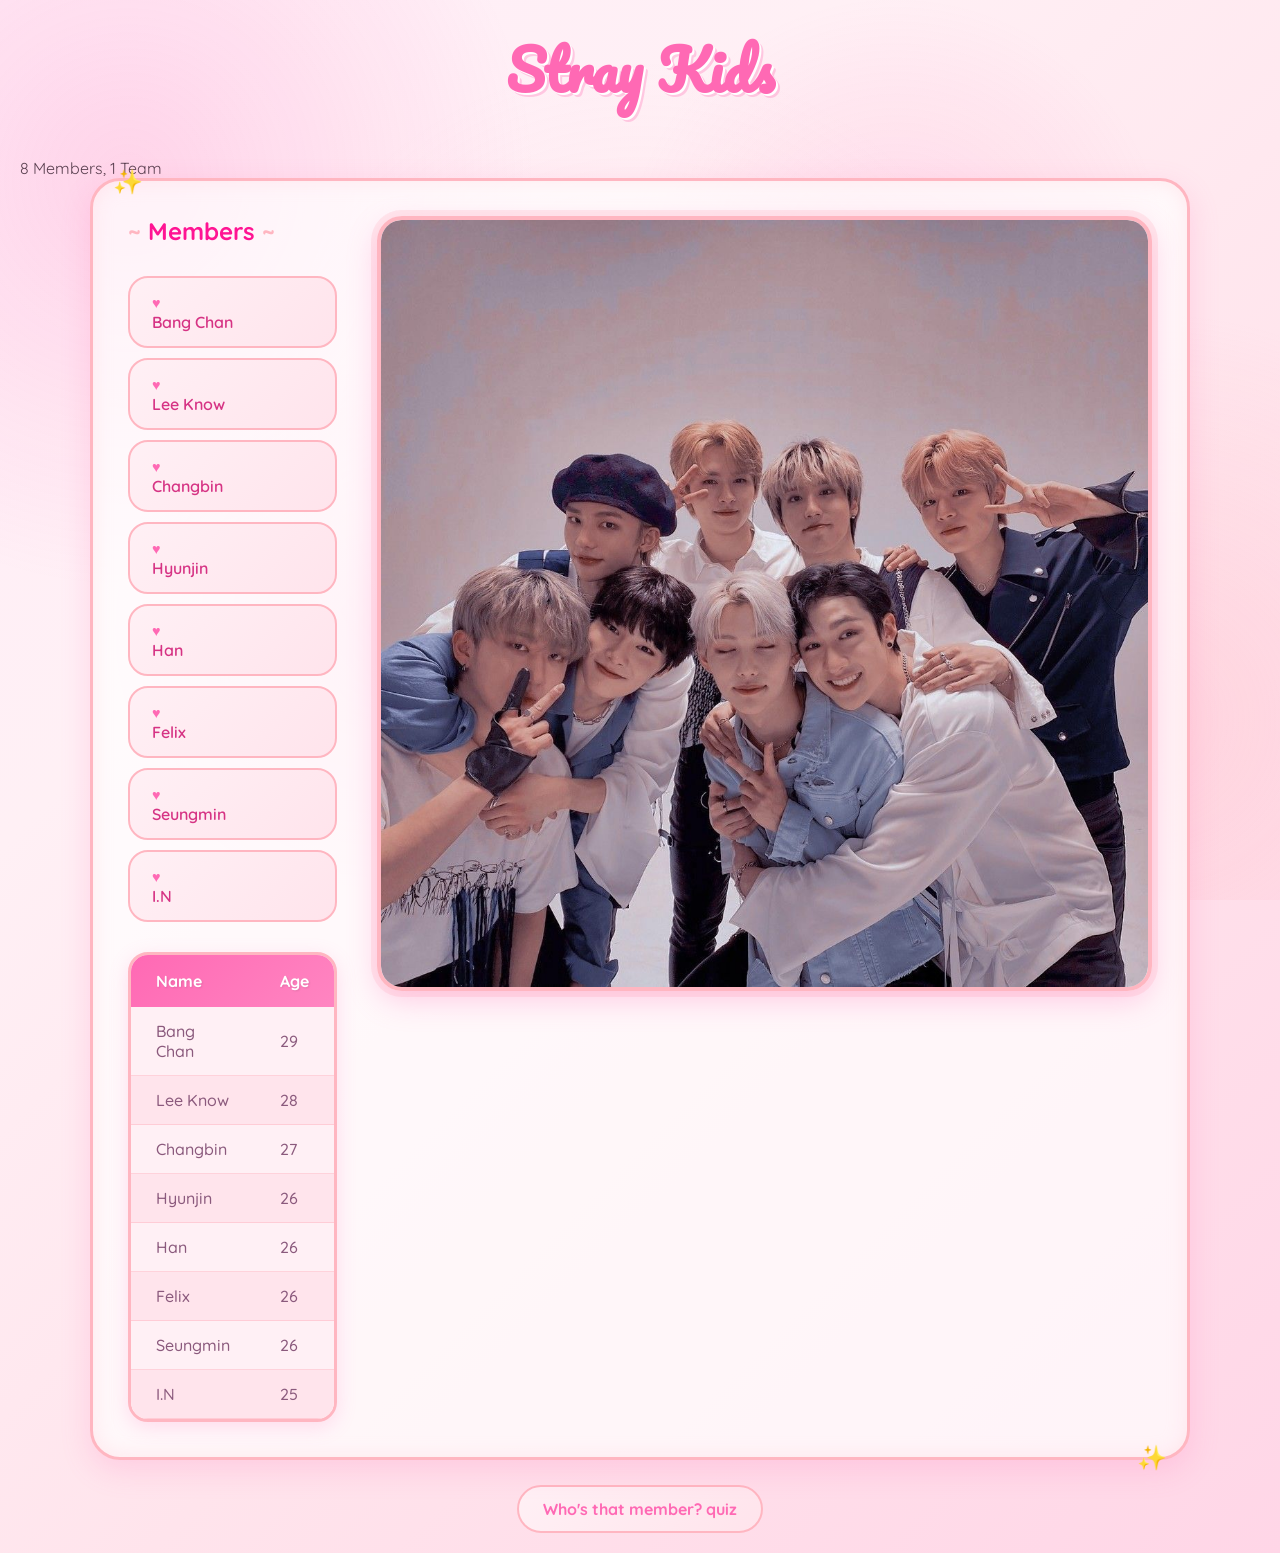
==== index.html @ e4477465 "wip quiz" ====
<!DOCTYPE html>
<html lang="en">

<head>
    <meta charset="UTF-8">
    <meta name="viewport" content="width=device-width, initial-scale=1.0">
    <link rel="stylesheet" href="site.css">
    <title>Stray Kids - Fan Page</title>
</head>

<body>
    <h1>Stray Kids</h1>
    <p class="subtitle">8 Members, 1 Team</p>
    <div class="outerdiv">
        <div>
            <h2>Members</h2>
            <ul class="member-grid">
                <li><a href="bangchan.html">Bang Chan</a></li>
                <li><a href="leeknow.html">Lee Know</a></li>
                <li><a href="Changbin.html">Changbin</a></li>
                <li><a href="hyunjin.html">Hyunjin</a></li>
                <li><a href="Han.html">Han</a></li>
                <li><a href="felix.html">Felix</a></li>
                <li><a href="seungmin.html">Seungmin</a></li>
                <li><a href="in.html">I.N</a></li>
            </ul>
            <table>
                <thead>
                    <tr>
                        <th>Name</th>
                        <th>Age</th>
                    </tr>
                </thead>
                <tbody>
                    <tr>
                        <td>Bang Chan</td>
                        <td>28</td>
                    </tr>
                    <tr>
                        <td>Lee Know</td>
                        <td>27</td>
                    </tr>
                    <tr>
                        <td>Changbin</td>
                        <td>26</td>
                    </tr>
                    <tr>
                        <td>Hyunjin</td>
                        <td>25</td>
                    </tr>
                    <tr>
                        <td>Han</td>
                        <td>25</td>
                    </tr>
                    <tr>
                        <td>Felix</td>
                        <td>25</td>
                    </tr>
                    <tr>
                        <td>Seungmin</td>
                        <td>25</td>
                    </tr>
                    <tr>
                        <td>I.N</td>
                        <td>25</td>
                    </tr>
                </tbody>
            </table>
        </div>
        <div id="gruppe1">
            <img src="gruppe1.jpg" width="100%">
        </div>
    </div>
    <div id="quiz">
        <a href="quiz.html">Who's that member? quiz</a>
    </div>

    <script src="ages.js"></script>

</body>

</html>
---- site.css ----
/* CUTE K-POP STRAY KIDS THEME */
@import url('https://fonts.googleapis.com/css2?family=Quicksand:wght@400;500;600;700&family=Pacifico&display=swap');

* {
    margin: 0;
    padding: 0;
    box-sizing: border-box;
}

body {
    font-family: 'Quicksand', sans-serif;
    background: linear-gradient(135deg, #ffeef8 0%, #fff0f5 30%, #ffe4ec 60%, #ffd6e7 100%);
    min-height: 100vh;
    color: #5a4050;
    padding: 20px;
    overflow-x: hidden;
}

/* Floating hearts background */
body::before {
    content: '';
    position: fixed;
    top: 0;
    left: 0;
    width: 100%;
    height: 100%;
    background-image:
        radial-gradient(circle at 10% 20%, rgba(255, 105, 180, 0.2) 0%, transparent 30%),
        radial-gradient(circle at 90% 80%, rgba(255, 182, 193, 0.3) 0%, transparent 30%),
        radial-gradient(circle at 50% 50%, rgba(255, 192, 203, 0.15) 0%, transparent 50%),
        radial-gradient(circle at 30% 70%, rgba(255, 20, 147, 0.1) 0%, transparent 25%),
        radial-gradient(circle at 70% 30%, rgba(255, 105, 180, 0.15) 0%, transparent 25%);
    pointer-events: none;
    z-index: -1;
}

/* Main Title */
h1 {
    font-family: 'Pacifico', cursive;
    font-size: 3.5rem;
    text-align: center;
    margin-bottom: 40px;
    color: #ff69b4;
    text-shadow:
        2px 2px 0px #fff,
        4px 4px 0px rgba(255, 105, 180, 0.3);
    animation: bounce 2s ease-in-out infinite;
}

h1 u {
    text-decoration: none;
    background: linear-gradient(180deg, transparent 60%, rgba(255, 182, 193, 0.5) 60%);
}

@keyframes bounce {
    0%, 100% { transform: translateY(0); }
    50% { transform: translateY(-5px); }
}

.h1info {
    font-family: 'Pacifico', cursive;
    font-size: 3rem;
    text-align: center;
    color: #ff69b4;
    margin-bottom: 30px;
    text-shadow:
        2px 2px 0px #fff,
        3px 3px 0px rgba(255, 105, 180, 0.3);
}

/* Section Title */
h2 {
    font-family: 'Quicksand', sans-serif;
    font-size: 1.5rem;
    font-weight: 700;
    color: #ff1493;
    margin-bottom: 20px;
    position: relative;
    display: inline-block;
}

h2::before {
    content: '~ ';
    color: #ffb6c1;
}

h2::after {
    content: ' ~';
    color: #ffb6c1;
}

/* Outer Container */
.outerdiv {
    display: flex;
    flex-direction: row;
    justify-content: space-around;
    align-items: flex-start;
    gap: 40px;
    max-width: 1100px;
    margin: 0 auto;
    padding: 35px;
    background: rgba(255, 255, 255, 0.7);
    border-radius: 30px;
    border: 3px solid #ffb6c1;
    box-shadow:
        0 10px 30px rgba(255, 105, 180, 0.2),
        inset 0 0 20px rgba(255, 192, 203, 0.3);
}

/* Member List */
ul {
    list-style: none;
    padding: 0;
}

ul li {
    padding: 14px 22px;
    margin: 10px 0;
    background: linear-gradient(135deg, #fff0f5, #ffe4ec);
    border-radius: 20px;
    border: 2px solid #ffb6c1;
    transition: all 0.3s ease;
    font-weight: 600;
    color: #d63384;
}

ul li:hover {
    transform: translateX(8px) scale(1.02);
    background: linear-gradient(135deg, #ffb6c1, #ffc0cb);
    box-shadow: 0 5px 20px rgba(255, 105, 180, 0.4);
    border-color: #ff69b4;
    color: #fff;
}

ul li a {
    color: inherit;
    text-decoration: none;
    display: block;
    transition: all 0.3s ease;
}

ul li b {
    color: #ff1493;
    font-weight: 700;
}

ul li:hover b {
    color: #fff;
}

/* Heart bullets */
ul li::before {
    content: '\2665';
    margin-right: 12px;
    color: #ff69b4;
    font-size: 0.9em;
}

ul li:hover::before {
    color: #fff;
    animation: heartbeat 0.5s ease-in-out infinite;
}

@keyframes heartbeat {
    0%, 100% { transform: scale(1); }
    50% { transform: scale(1.2); }
}

/* Table Styling */
table {
    width: 100%;
    border-collapse: separate;
    border-spacing: 0;
    margin-top: 30px;
    overflow: hidden;
    border-radius: 20px;
    border: 3px solid #ffb6c1;
    box-shadow: 0 5px 20px rgba(255, 105, 180, 0.2);
    background: #fff;
}

thead {
    background: linear-gradient(135deg, #ff69b4, #ff85c1);
}

thead tr th {
    padding: 16px 25px;
    font-weight: 700;
    color: #fff;
    font-size: 1rem;
    text-shadow: 1px 1px 2px rgba(0,0,0,0.1);
}

tbody tr {
    background: #fff0f5;
    transition: all 0.3s ease;
}

tbody tr:nth-child(even) {
    background: #ffe4ec;
}

tbody tr:hover {
    background: #ffc0cb;
    transform: scale(1.01);
}

th, td {
    border: none;
    padding: 14px 25px;
    text-align: left;
}

td {
    color: #8b5a7d;
    font-weight: 500;
    border-bottom: 1px solid rgba(255, 182, 193, 0.5);
}

/* Image Container */
#gruppe1, .outerdiv > div:last-child {
    position: relative;
    overflow: hidden;
    border-radius: 25px;
    border: 4px solid #ffb6c1;
    box-shadow:
        0 10px 30px rgba(255, 105, 180, 0.3),
        0 0 0 6px rgba(255, 192, 203, 0.3);
}

img {
    display: block;
    border-radius: 20px;
    transition: all 0.5s ease;
}

img:hover {
    transform: scale(1.03);
    filter: brightness(1.05) saturate(1.1);
}

/* Back Link / Navigation */
p a {
    display: inline-block;
    color: #ff69b4;
    text-decoration: none;
    font-weight: 600;
    padding: 10px 20px;
    background: #fff;
    border: 2px solid #ffb6c1;
    border-radius: 25px;
    margin-bottom: 20px;
    transition: all 0.3s ease;
}

p a::before {
    content: '\2665 ';
}

p a:hover {
    background: #ff69b4;
    color: #fff;
    border-color: #ff69b4;
    transform: scale(1.05);
    box-shadow: 0 5px 15px rgba(255, 105, 180, 0.4);
}

/* Remove the underline animation for nav links */
p a::after {
    display: none;
}

/* General link styles */
a {
    color: #ff1493;
    text-decoration: none;
    transition: all 0.3s ease;
}

a:hover {
    color: #ff69b4;
}

/* Responsive */
@media (max-width: 768px) {
    .outerdiv {
        flex-direction: column;
        padding: 20px;
    }

    h1 {
        font-size: 2.5rem;
    }

    .h1info {
        font-size: 2rem;
    }

    img {
        width: 100% !important;
    }
}

/* Sparkle decoration */
.outerdiv::before {
    content: '\2728';
    position: absolute;
    top: -15px;
    left: 20px;
    font-size: 1.5rem;
    animation: sparkle 1.5s ease-in-out infinite;
}

.outerdiv::after {
    content: '\2728';
    position: absolute;
    bottom: -15px;
    right: 20px;
    font-size: 1.5rem;
    animation: sparkle 1.5s ease-in-out infinite 0.75s;
}

.outerdiv {
    position: relative;
}

@keyframes sparkle {
    0%, 100% { opacity: 1; transform: scale(1); }
    50% { opacity: 0.5; transform: scale(0.8); }
}

#quiz {
    text-align: center;
    margin-top: 25px;
}

#quiz a {
    display: inline-block;
    color: #ff69b4;
    font-weight: 700;
    padding: 12px 24px;
    background: linear-gradient(135deg, #fff0f5, #ffe4ec);
    border: 2px solid #ffb6c1;
    border-radius: 25px;
    transition: all 0.3s ease;
}

#quiz a:hover {
    background: linear-gradient(135deg, #ffb6c1, #ffc0cb);
    color: #fff;
    border-color: #ff69b4;
    transform: scale(1.05);
    box-shadow: 0 5px 15px rgba(255, 105, 180, 0.4);
}

/* Quiz Page */
.quiz-container {
    max-width: 600px;
    margin: 0 auto;
    text-align: center;
}

.quiz-score {
    font-size: 1.2rem;
    font-weight: 700;
    color: #ff1493;
    margin-bottom: 20px;
}

.quiz-image-container {
    margin: 0 auto 25px;
    max-width: 350px;
    border-radius: 25px;
    border: 4px solid #ffb6c1;
    overflow: hidden;
    box-shadow: 0 10px 30px rgba(255, 105, 180, 0.3);
}

.quiz-image-container img {
    width: 100%;
    display: block;
    border-radius: 20px;
}

.quiz-buttons {
    display: grid;
    grid-template-columns: repeat(2, 1fr);
    gap: 12px;
    margin: 20px auto;
    max-width: 450px;
}

.guess-btn {
    font-family: 'Quicksand', sans-serif;
    font-size: 1rem;
    font-weight: 700;
    padding: 14px 20px;
    border: 2px solid #ffb6c1;
    border-radius: 20px;
    background: linear-gradient(135deg, #fff0f5, #ffe4ec);
    color: #d63384;
    cursor: pointer;
    transition: all 0.3s ease;
}

.guess-btn:hover:not(:disabled) {
    background: linear-gradient(135deg, #ffb6c1, #ffc0cb);
    color: #fff;
    border-color: #ff69b4;
    transform: scale(1.05);
    box-shadow: 0 5px 15px rgba(255, 105, 180, 0.4);
}

.guess-btn:disabled {
    opacity: 0.5;
    cursor: default;
}

.play-again {
    margin-top: 25px;
    grid-column: 1 / -1;
}

.feedback {
    font-size: 1.1rem;
    font-weight: 700;
    min-height: 1.5em;
    margin: 10px 0;
}

.feedback.correct {
    color: #22c55e;
}

.feedback.wrong {
    color: #ef4444;
}

.quiz-results h2 {
    display: block;
    margin-bottom: 20px;
}

.results-list {
    text-align: left;
    max-width: 400px;
    margin: 0 auto 20px;
}

.results-list li::before {
    display: none;
}

.result-correct {
    border-color: #86efac !important;
    color: #166534 !important;
    background: #f0fdf4 !important;
}

.result-wrong {
    border-color: #fca5a5 !important;
    color: #991b1b !important;
    background: #fef2f2 !important;
}
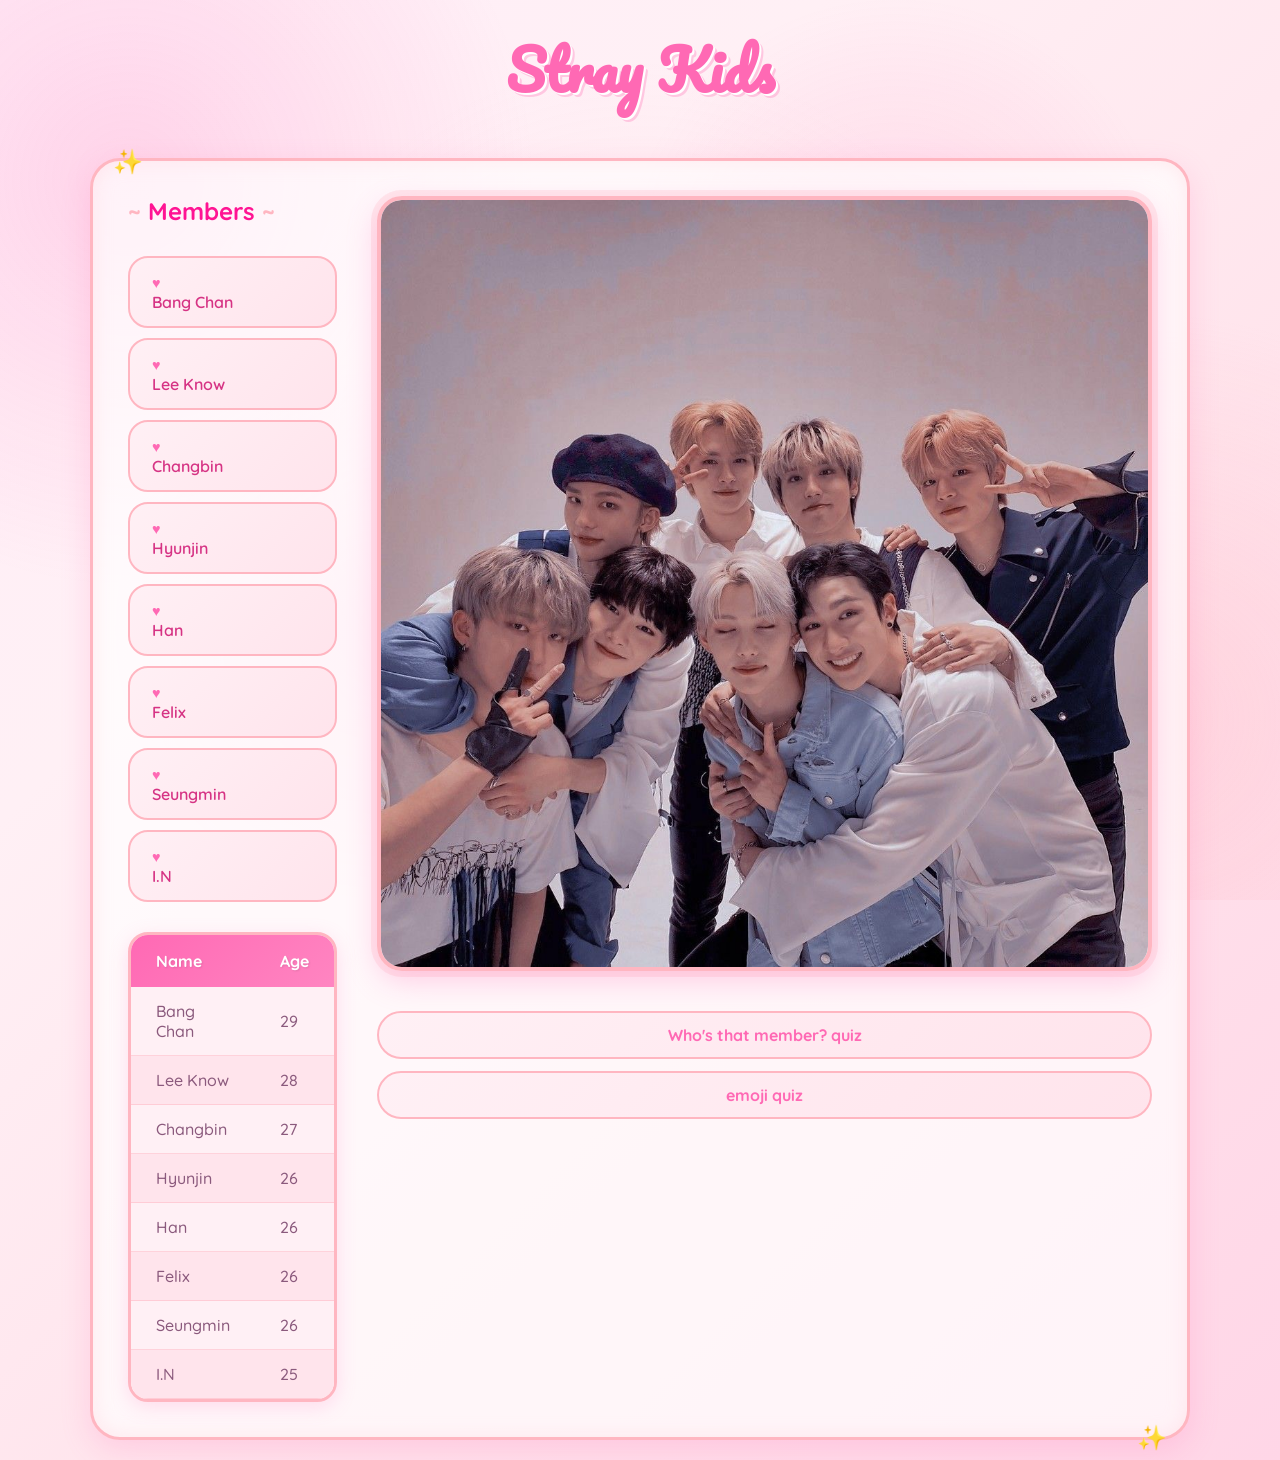
==== commit 2bb90522: "ny quiz start" ====
--- a/index.html
+++ b/index.html
@@ -10,7 +10,6 @@
 
 <body>
     <h1>Stray Kids</h1>
-    <p class="subtitle">8 Members, 1 Team</p>
     <div class="outerdiv">
         <div>
             <h2>Members</h2>
@@ -67,12 +66,15 @@
                 </tbody>
             </table>
         </div>
-        <div id="gruppe1">
-            <img src="gruppe1.jpg" width="100%">
+        <div class="right-column">
+            <div id="gruppe1">
+                <img src="gruppe1.jpg" width="100%">
+            </div>
+            <div id="quiz">
+                <a href="quiz.html">Who's that member? quiz</a>
+                <a href="#">emoji quiz</a>
+            </div>
         </div>
-    </div>
-    <div id="quiz">
-        <a href="quiz.html">Who's that member? quiz</a>
     </div>
 
     <script src="ages.js"></script>
--- a/site.css
+++ b/site.css
@@ -218,7 +218,7 @@
 }
 
 /* Image Container */
-#gruppe1, .outerdiv > div:last-child {
+#gruppe1 {
     position: relative;
     overflow: hidden;
     border-radius: 25px;
@@ -329,9 +329,17 @@
     50% { opacity: 0.5; transform: scale(0.8); }
 }
 
+.right-column {
+    display: flex;
+    flex-direction: column;
+}
+
 #quiz {
     text-align: center;
-    margin-top: 25px;
+    margin-top: 40px;
+    display: flex;
+    flex-direction: column;
+    gap: 12px;
 }
 
 #quiz a {
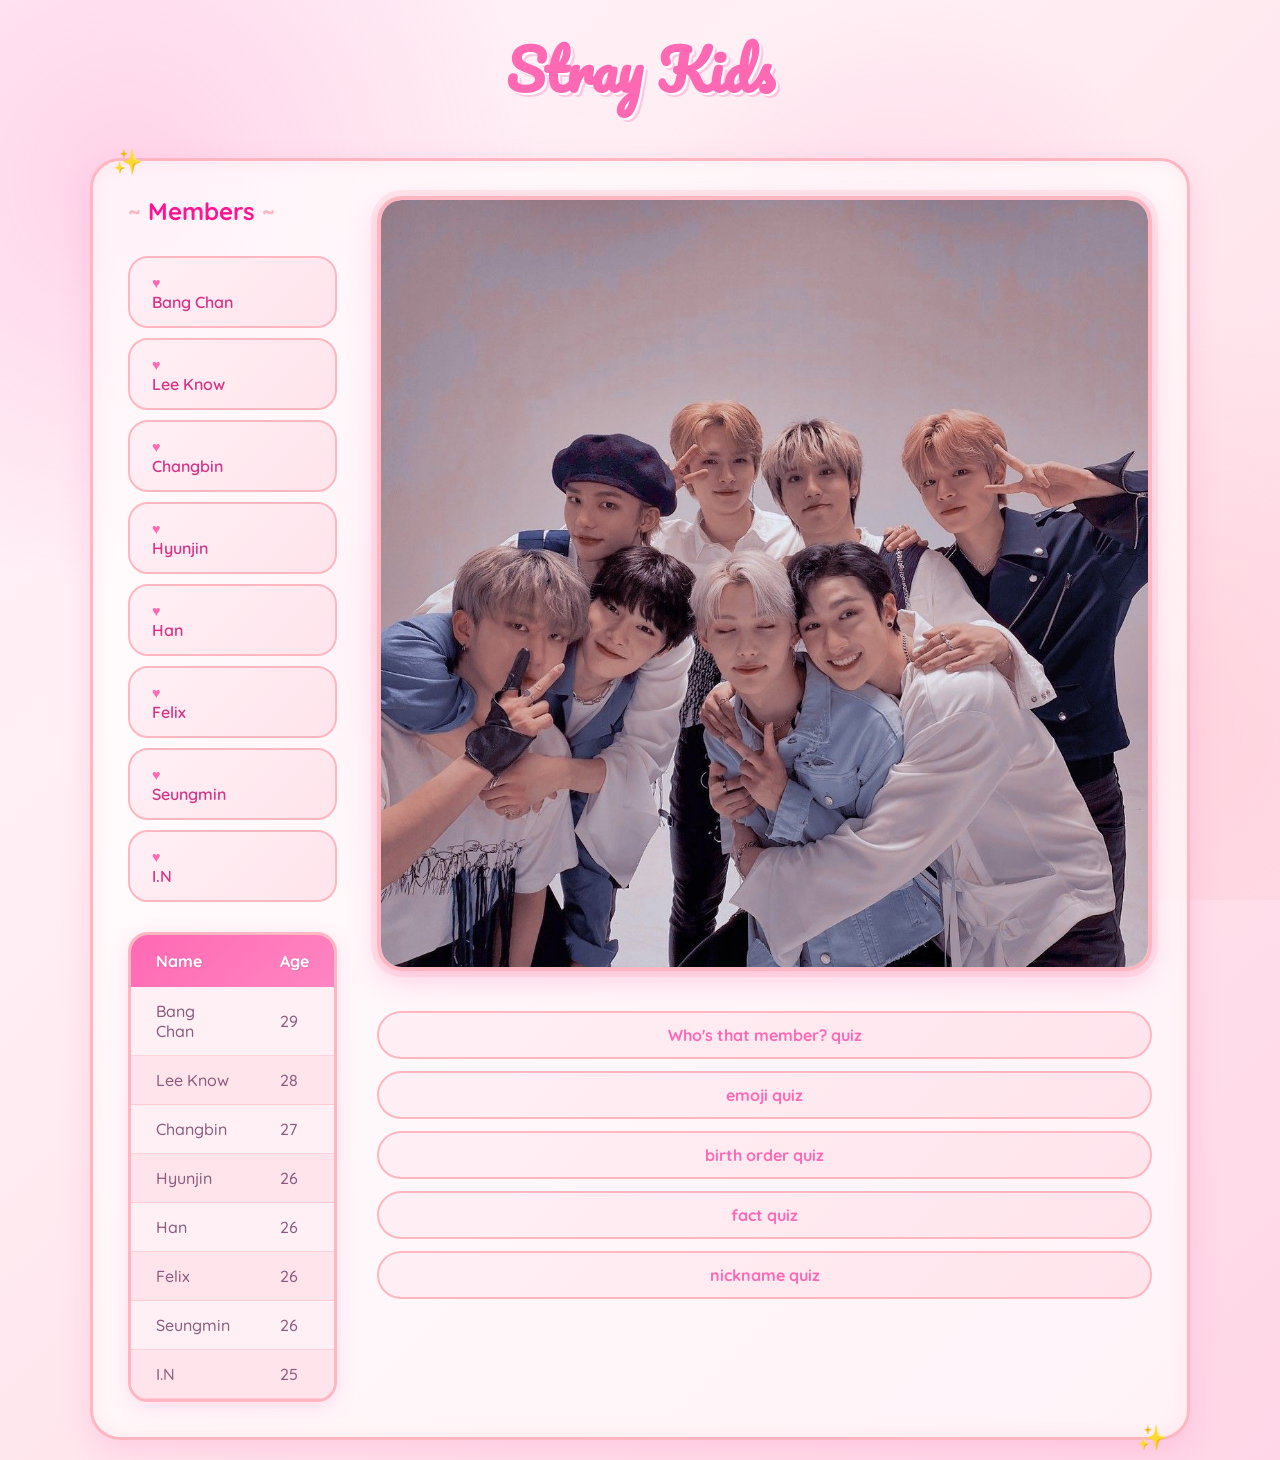
==== commit c07608c0: "quiz is done" ====
--- a/index.html
+++ b/index.html
@@ -72,7 +72,10 @@
             </div>
             <div id="quiz">
                 <a href="quiz.html">Who's that member? quiz</a>
-                <a href="#">emoji quiz</a>
+                <a href="emoji-quiz.html">emoji quiz</a>
+                <a href="birth-quiz.html">birth order quiz</a>
+                <a href="fact-quiz.html">fact quiz</a>
+                <a href="nickname-quiz.html">nickname quiz</a>
             </div>
         </div>
     </div>
--- a/site.css
+++ b/site.css
@@ -361,6 +361,41 @@
     box-shadow: 0 5px 15px rgba(255, 105, 180, 0.4);
 }
 
+/* Clue container (birth order, fact, nickname quizzes) */
+.quiz-clue-container {
+    display: flex;
+    justify-content: center;
+    align-items: center;
+    margin: 0 auto 25px;
+    max-width: 420px;
+    min-height: 100px;
+    padding: 20px 25px;
+    border-radius: 25px;
+    border: 4px solid #ffb6c1;
+    box-shadow: 0 10px 30px rgba(255, 105, 180, 0.3);
+    background: linear-gradient(135deg, #fff0f5, #ffe4ec);
+    font-size: 1.2rem;
+    font-weight: 600;
+    color: #d63384;
+    text-align: center;
+    line-height: 1.5;
+}
+
+/* Emoji Quiz */
+.quiz-emoji-container {
+    display: flex;
+    justify-content: center;
+    align-items: center;
+    margin: 0 auto 25px;
+    width: 260px;
+    height: 140px;
+    border-radius: 25px;
+    border: 4px solid #ffb6c1;
+    box-shadow: 0 10px 30px rgba(255, 105, 180, 0.3);
+    background: linear-gradient(135deg, #fff0f5, #ffe4ec);
+    font-size: 4rem;
+}
+
 /* Quiz Page */
 .quiz-container {
     max-width: 600px;
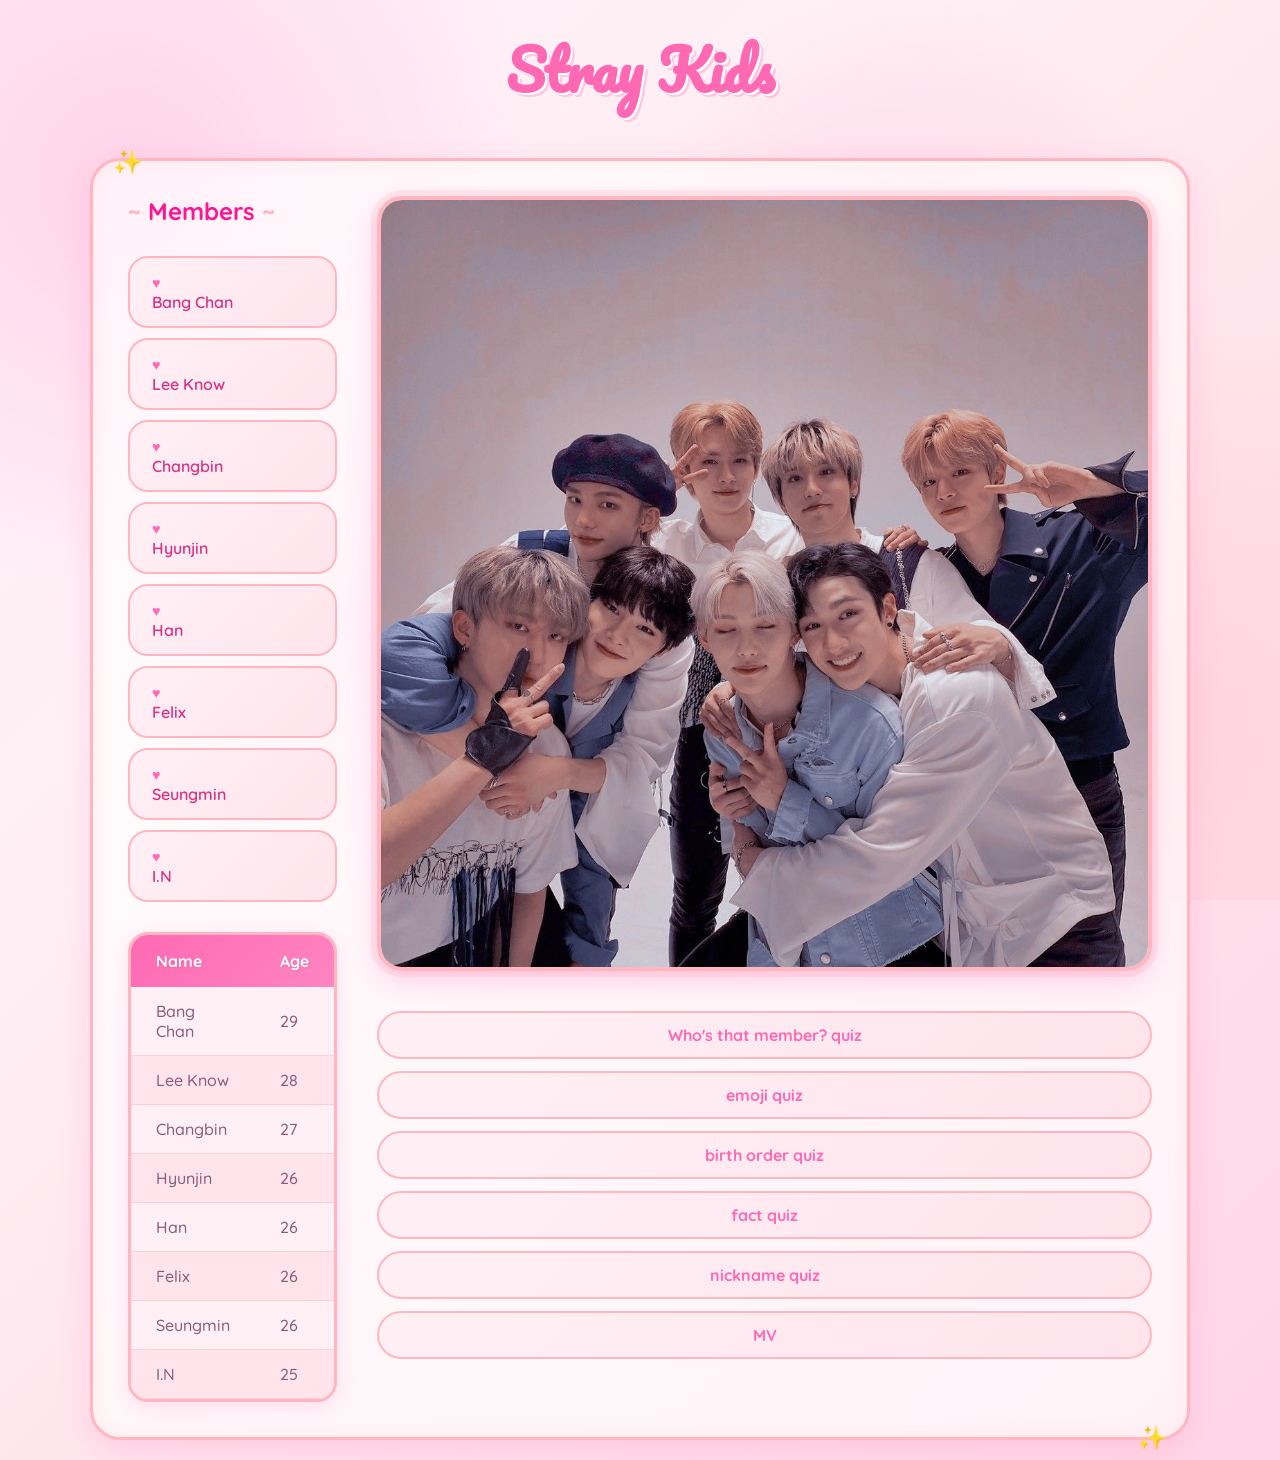
==== commit 47394267: "save" ====
--- a/index.html
+++ b/index.html
@@ -1,87 +1,89 @@
-<!DOCTYPE html>
-<html lang="en">
-
-<head>
-    <meta charset="UTF-8">
-    <meta name="viewport" content="width=device-width, initial-scale=1.0">
-    <link rel="stylesheet" href="site.css">
-    <title>Stray Kids - Fan Page</title>
-</head>
-
-<body>
-    <h1>Stray Kids</h1>
-    <div class="outerdiv">
-        <div>
-            <h2>Members</h2>
-            <ul class="member-grid">
-                <li><a href="bangchan.html">Bang Chan</a></li>
-                <li><a href="leeknow.html">Lee Know</a></li>
-                <li><a href="Changbin.html">Changbin</a></li>
-                <li><a href="hyunjin.html">Hyunjin</a></li>
-                <li><a href="Han.html">Han</a></li>
-                <li><a href="felix.html">Felix</a></li>
-                <li><a href="seungmin.html">Seungmin</a></li>
-                <li><a href="in.html">I.N</a></li>
-            </ul>
-            <table>
-                <thead>
-                    <tr>
-                        <th>Name</th>
-                        <th>Age</th>
-                    </tr>
-                </thead>
-                <tbody>
-                    <tr>
-                        <td>Bang Chan</td>
-                        <td>28</td>
-                    </tr>
-                    <tr>
-                        <td>Lee Know</td>
-                        <td>27</td>
-                    </tr>
-                    <tr>
-                        <td>Changbin</td>
-                        <td>26</td>
-                    </tr>
-                    <tr>
-                        <td>Hyunjin</td>
-                        <td>25</td>
-                    </tr>
-                    <tr>
-                        <td>Han</td>
-                        <td>25</td>
-                    </tr>
-                    <tr>
-                        <td>Felix</td>
-                        <td>25</td>
-                    </tr>
-                    <tr>
-                        <td>Seungmin</td>
-                        <td>25</td>
-                    </tr>
-                    <tr>
-                        <td>I.N</td>
-                        <td>25</td>
-                    </tr>
-                </tbody>
-            </table>
-        </div>
-        <div class="right-column">
-            <div id="gruppe1">
-                <img src="gruppe1.jpg" width="100%">
-            </div>
-            <div id="quiz">
-                <a href="quiz.html">Who's that member? quiz</a>
-                <a href="emoji-quiz.html">emoji quiz</a>
-                <a href="birth-quiz.html">birth order quiz</a>
-                <a href="fact-quiz.html">fact quiz</a>
-                <a href="nickname-quiz.html">nickname quiz</a>
-            </div>
-        </div>
-    </div>
-
-    <script src="ages.js"></script>
-
-</body>
-
+<!DOCTYPE html>
+<html lang="en">
+
+<head>
+    <meta charset="UTF-8">
+    <meta name="viewport" content="width=device-width, initial-scale=1.0">
+    <link rel="stylesheet" href="site.css">
+    <title>Stray Kids - Fan Page</title>
+</head>
+
+<body>
+    <h1>Stray Kids</h1>
+    <div class="outerdiv">
+        <div>
+            <h2>Members</h2>
+            <ul class="member-grid">
+                <li><a href="bangchan.html">Bang Chan</a></li>
+                <li><a href="leeknow.html">Lee Know</a></li>
+                <li><a href="Changbin.html">Changbin</a></li>
+                <li><a href="hyunjin.html">Hyunjin</a></li>
+                <li><a href="Han.html">Han</a></li>
+                <li><a href="felix.html">Felix</a></li>
+                <li><a href="seungmin.html">Seungmin</a></li>
+                <li><a href="in.html">I.N</a></li>
+            </ul>
+            <table>
+                <thead>
+                    <tr>
+                        <th>Name</th>
+                        <th>Age</th>
+                    </tr>
+                </thead>
+                <tbody>
+                    <tr>
+                        <td>Bang Chan</td>
+                        <td>28</td>
+                    </tr>
+                    <tr>
+                        <td>Lee Know</td>
+                        <td>27</td>
+                    </tr>
+                    <tr>
+                        <td>Changbin</td>
+                        <td>26</td>
+                    </tr>
+                    <tr>
+                        <td>Hyunjin</td>
+                        <td>25</td>
+                    </tr>
+                    <tr>
+                        <td>Han</td>
+                        <td>25</td>
+                    </tr>
+                    <tr>
+                        <td>Felix</td>
+                        <td>25</td>
+                    </tr>
+                    <tr>
+                        <td>Seungmin</td>
+                        <td>25</td>
+                    </tr>
+                    <tr>
+                        <td>I.N</td>
+                        <td>25</td>
+                    </tr>
+                </tbody>
+            </table>
+        </div>
+        <div class="right-column">
+            <div id="gruppe1">
+                <img src="gruppe1.jpg" width="100%">
+            </div>
+            <div id="quiz">
+                <a href="quiz.html">Who's that member? quiz</a>
+                <a href="emoji-quiz.html">emoji quiz</a>
+                <a href="birth-quiz.html">birth order quiz</a>
+                <a href="fact-quiz.html">fact quiz</a>
+                <a href="nickname-quiz.html">nickname quiz</a>
+                <a href="mv.html">MV</a>
+
+            </div>
+        </div>
+    </div>
+
+    <script src="ages.js"></script>
+
+</body>
+
 </html>
--- a/site.css
+++ b/site.css
@@ -1,507 +1,507 @@
-/* CUTE K-POP STRAY KIDS THEME */
-@import url('https://fonts.googleapis.com/css2?family=Quicksand:wght@400;500;600;700&family=Pacifico&display=swap');
-
-* {
-    margin: 0;
-    padding: 0;
-    box-sizing: border-box;
-}
-
-body {
-    font-family: 'Quicksand', sans-serif;
-    background: linear-gradient(135deg, #ffeef8 0%, #fff0f5 30%, #ffe4ec 60%, #ffd6e7 100%);
-    min-height: 100vh;
-    color: #5a4050;
-    padding: 20px;
-    overflow-x: hidden;
-}
-
-/* Floating hearts background */
-body::before {
-    content: '';
-    position: fixed;
-    top: 0;
-    left: 0;
-    width: 100%;
-    height: 100%;
-    background-image:
-        radial-gradient(circle at 10% 20%, rgba(255, 105, 180, 0.2) 0%, transparent 30%),
-        radial-gradient(circle at 90% 80%, rgba(255, 182, 193, 0.3) 0%, transparent 30%),
-        radial-gradient(circle at 50% 50%, rgba(255, 192, 203, 0.15) 0%, transparent 50%),
-        radial-gradient(circle at 30% 70%, rgba(255, 20, 147, 0.1) 0%, transparent 25%),
-        radial-gradient(circle at 70% 30%, rgba(255, 105, 180, 0.15) 0%, transparent 25%);
-    pointer-events: none;
-    z-index: -1;
-}
-
-/* Main Title */
-h1 {
-    font-family: 'Pacifico', cursive;
-    font-size: 3.5rem;
-    text-align: center;
-    margin-bottom: 40px;
-    color: #ff69b4;
-    text-shadow:
-        2px 2px 0px #fff,
-        4px 4px 0px rgba(255, 105, 180, 0.3);
-    animation: bounce 2s ease-in-out infinite;
-}
-
-h1 u {
-    text-decoration: none;
-    background: linear-gradient(180deg, transparent 60%, rgba(255, 182, 193, 0.5) 60%);
-}
-
-@keyframes bounce {
-    0%, 100% { transform: translateY(0); }
-    50% { transform: translateY(-5px); }
-}
-
-.h1info {
-    font-family: 'Pacifico', cursive;
-    font-size: 3rem;
-    text-align: center;
-    color: #ff69b4;
-    margin-bottom: 30px;
-    text-shadow:
-        2px 2px 0px #fff,
-        3px 3px 0px rgba(255, 105, 180, 0.3);
-}
-
-/* Section Title */
-h2 {
-    font-family: 'Quicksand', sans-serif;
-    font-size: 1.5rem;
-    font-weight: 700;
-    color: #ff1493;
-    margin-bottom: 20px;
-    position: relative;
-    display: inline-block;
-}
-
-h2::before {
-    content: '~ ';
-    color: #ffb6c1;
-}
-
-h2::after {
-    content: ' ~';
-    color: #ffb6c1;
-}
-
-/* Outer Container */
-.outerdiv {
-    display: flex;
-    flex-direction: row;
-    justify-content: space-around;
-    align-items: flex-start;
-    gap: 40px;
-    max-width: 1100px;
-    margin: 0 auto;
-    padding: 35px;
-    background: rgba(255, 255, 255, 0.7);
-    border-radius: 30px;
-    border: 3px solid #ffb6c1;
-    box-shadow:
-        0 10px 30px rgba(255, 105, 180, 0.2),
-        inset 0 0 20px rgba(255, 192, 203, 0.3);
-}
-
-/* Member List */
-ul {
-    list-style: none;
-    padding: 0;
-}
-
-ul li {
-    padding: 14px 22px;
-    margin: 10px 0;
-    background: linear-gradient(135deg, #fff0f5, #ffe4ec);
-    border-radius: 20px;
-    border: 2px solid #ffb6c1;
-    transition: all 0.3s ease;
-    font-weight: 600;
-    color: #d63384;
-}
-
-ul li:hover {
-    transform: translateX(8px) scale(1.02);
-    background: linear-gradient(135deg, #ffb6c1, #ffc0cb);
-    box-shadow: 0 5px 20px rgba(255, 105, 180, 0.4);
-    border-color: #ff69b4;
-    color: #fff;
-}
-
-ul li a {
-    color: inherit;
-    text-decoration: none;
-    display: block;
-    transition: all 0.3s ease;
-}
-
-ul li b {
-    color: #ff1493;
-    font-weight: 700;
-}
-
-ul li:hover b {
-    color: #fff;
-}
-
-/* Heart bullets */
-ul li::before {
-    content: '\2665';
-    margin-right: 12px;
-    color: #ff69b4;
-    font-size: 0.9em;
-}
-
-ul li:hover::before {
-    color: #fff;
-    animation: heartbeat 0.5s ease-in-out infinite;
-}
-
-@keyframes heartbeat {
-    0%, 100% { transform: scale(1); }
-    50% { transform: scale(1.2); }
-}
-
-/* Table Styling */
-table {
-    width: 100%;
-    border-collapse: separate;
-    border-spacing: 0;
-    margin-top: 30px;
-    overflow: hidden;
-    border-radius: 20px;
-    border: 3px solid #ffb6c1;
-    box-shadow: 0 5px 20px rgba(255, 105, 180, 0.2);
-    background: #fff;
-}
-
-thead {
-    background: linear-gradient(135deg, #ff69b4, #ff85c1);
-}
-
-thead tr th {
-    padding: 16px 25px;
-    font-weight: 700;
-    color: #fff;
-    font-size: 1rem;
-    text-shadow: 1px 1px 2px rgba(0,0,0,0.1);
-}
-
-tbody tr {
-    background: #fff0f5;
-    transition: all 0.3s ease;
-}
-
-tbody tr:nth-child(even) {
-    background: #ffe4ec;
-}
-
-tbody tr:hover {
-    background: #ffc0cb;
-    transform: scale(1.01);
-}
-
-th, td {
-    border: none;
-    padding: 14px 25px;
-    text-align: left;
-}
-
-td {
-    color: #8b5a7d;
-    font-weight: 500;
-    border-bottom: 1px solid rgba(255, 182, 193, 0.5);
-}
-
-/* Image Container */
-#gruppe1 {
-    position: relative;
-    overflow: hidden;
-    border-radius: 25px;
-    border: 4px solid #ffb6c1;
-    box-shadow:
-        0 10px 30px rgba(255, 105, 180, 0.3),
-        0 0 0 6px rgba(255, 192, 203, 0.3);
-}
-
-img {
-    display: block;
-    border-radius: 20px;
-    transition: all 0.5s ease;
-}
-
-img:hover {
-    transform: scale(1.03);
-    filter: brightness(1.05) saturate(1.1);
-}
-
-/* Back Link / Navigation */
-p a {
-    display: inline-block;
-    color: #ff69b4;
-    text-decoration: none;
-    font-weight: 600;
-    padding: 10px 20px;
-    background: #fff;
-    border: 2px solid #ffb6c1;
-    border-radius: 25px;
-    margin-bottom: 20px;
-    transition: all 0.3s ease;
-}
-
-p a::before {
-    content: '\2665 ';
-}
-
-p a:hover {
-    background: #ff69b4;
-    color: #fff;
-    border-color: #ff69b4;
-    transform: scale(1.05);
-    box-shadow: 0 5px 15px rgba(255, 105, 180, 0.4);
-}
-
-/* Remove the underline animation for nav links */
-p a::after {
-    display: none;
-}
-
-/* General link styles */
-a {
-    color: #ff1493;
-    text-decoration: none;
-    transition: all 0.3s ease;
-}
-
-a:hover {
-    color: #ff69b4;
-}
-
-/* Responsive */
-@media (max-width: 768px) {
-    .outerdiv {
-        flex-direction: column;
-        padding: 20px;
-    }
-
-    h1 {
-        font-size: 2.5rem;
-    }
-
-    .h1info {
-        font-size: 2rem;
-    }
-
-    img {
-        width: 100% !important;
-    }
-}
-
-/* Sparkle decoration */
-.outerdiv::before {
-    content: '\2728';
-    position: absolute;
-    top: -15px;
-    left: 20px;
-    font-size: 1.5rem;
-    animation: sparkle 1.5s ease-in-out infinite;
-}
-
-.outerdiv::after {
-    content: '\2728';
-    position: absolute;
-    bottom: -15px;
-    right: 20px;
-    font-size: 1.5rem;
-    animation: sparkle 1.5s ease-in-out infinite 0.75s;
-}
-
-.outerdiv {
-    position: relative;
-}
-
-@keyframes sparkle {
-    0%, 100% { opacity: 1; transform: scale(1); }
-    50% { opacity: 0.5; transform: scale(0.8); }
-}
-
-.right-column {
-    display: flex;
-    flex-direction: column;
-}
-
-#quiz {
-    text-align: center;
-    margin-top: 40px;
-    display: flex;
-    flex-direction: column;
-    gap: 12px;
-}
-
-#quiz a {
-    display: inline-block;
-    color: #ff69b4;
-    font-weight: 700;
-    padding: 12px 24px;
-    background: linear-gradient(135deg, #fff0f5, #ffe4ec);
-    border: 2px solid #ffb6c1;
-    border-radius: 25px;
-    transition: all 0.3s ease;
-}
-
-#quiz a:hover {
-    background: linear-gradient(135deg, #ffb6c1, #ffc0cb);
-    color: #fff;
-    border-color: #ff69b4;
-    transform: scale(1.05);
-    box-shadow: 0 5px 15px rgba(255, 105, 180, 0.4);
-}
-
-/* Clue container (birth order, fact, nickname quizzes) */
-.quiz-clue-container {
-    display: flex;
-    justify-content: center;
-    align-items: center;
-    margin: 0 auto 25px;
-    max-width: 420px;
-    min-height: 100px;
-    padding: 20px 25px;
-    border-radius: 25px;
-    border: 4px solid #ffb6c1;
-    box-shadow: 0 10px 30px rgba(255, 105, 180, 0.3);
-    background: linear-gradient(135deg, #fff0f5, #ffe4ec);
-    font-size: 1.2rem;
-    font-weight: 600;
-    color: #d63384;
-    text-align: center;
-    line-height: 1.5;
-}
-
-/* Emoji Quiz */
-.quiz-emoji-container {
-    display: flex;
-    justify-content: center;
-    align-items: center;
-    margin: 0 auto 25px;
-    width: 260px;
-    height: 140px;
-    border-radius: 25px;
-    border: 4px solid #ffb6c1;
-    box-shadow: 0 10px 30px rgba(255, 105, 180, 0.3);
-    background: linear-gradient(135deg, #fff0f5, #ffe4ec);
-    font-size: 4rem;
-}
-
-/* Quiz Page */
-.quiz-container {
-    max-width: 600px;
-    margin: 0 auto;
-    text-align: center;
-}
-
-.quiz-score {
-    font-size: 1.2rem;
-    font-weight: 700;
-    color: #ff1493;
-    margin-bottom: 20px;
-}
-
-.quiz-image-container {
-    margin: 0 auto 25px;
-    max-width: 350px;
-    border-radius: 25px;
-    border: 4px solid #ffb6c1;
-    overflow: hidden;
-    box-shadow: 0 10px 30px rgba(255, 105, 180, 0.3);
-}
-
-.quiz-image-container img {
-    width: 100%;
-    display: block;
-    border-radius: 20px;
-}
-
-.quiz-buttons {
-    display: grid;
-    grid-template-columns: repeat(2, 1fr);
-    gap: 12px;
-    margin: 20px auto;
-    max-width: 450px;
-}
-
-.guess-btn {
-    font-family: 'Quicksand', sans-serif;
-    font-size: 1rem;
-    font-weight: 700;
-    padding: 14px 20px;
-    border: 2px solid #ffb6c1;
-    border-radius: 20px;
-    background: linear-gradient(135deg, #fff0f5, #ffe4ec);
-    color: #d63384;
-    cursor: pointer;
-    transition: all 0.3s ease;
-}
-
-.guess-btn:hover:not(:disabled) {
-    background: linear-gradient(135deg, #ffb6c1, #ffc0cb);
-    color: #fff;
-    border-color: #ff69b4;
-    transform: scale(1.05);
-    box-shadow: 0 5px 15px rgba(255, 105, 180, 0.4);
-}
-
-.guess-btn:disabled {
-    opacity: 0.5;
-    cursor: default;
-}
-
-.play-again {
-    margin-top: 25px;
-    grid-column: 1 / -1;
-}
-
-.feedback {
-    font-size: 1.1rem;
-    font-weight: 700;
-    min-height: 1.5em;
-    margin: 10px 0;
-}
-
-.feedback.correct {
-    color: #22c55e;
-}
-
-.feedback.wrong {
-    color: #ef4444;
-}
-
-.quiz-results h2 {
-    display: block;
-    margin-bottom: 20px;
-}
-
-.results-list {
-    text-align: left;
-    max-width: 400px;
-    margin: 0 auto 20px;
-}
-
-.results-list li::before {
-    display: none;
-}
-
-.result-correct {
-    border-color: #86efac !important;
-    color: #166534 !important;
-    background: #f0fdf4 !important;
-}
-
-.result-wrong {
-    border-color: #fca5a5 !important;
-    color: #991b1b !important;
-    background: #fef2f2 !important;
-}
+/* CUTE K-POP STRAY KIDS THEME */
+@import url('https://fonts.googleapis.com/css2?family=Quicksand:wght@400;500;600;700&family=Pacifico&display=swap');
+
+* {
+    margin: 0;
+    padding: 0;
+    box-sizing: border-box;
+}
+
+body {
+    font-family: 'Quicksand', sans-serif;
+    background: linear-gradient(135deg, #ffeef8 0%, #fff0f5 30%, #ffe4ec 60%, #ffd6e7 100%);
+    min-height: 100vh;
+    color: #5a4050;
+    padding: 20px;
+    overflow-x: hidden;
+}
+
+/* Floating hearts background */
+body::before {
+    content: '';
+    position: fixed;
+    top: 0;
+    left: 0;
+    width: 100%;
+    height: 100%;
+    background-image:
+        radial-gradient(circle at 10% 20%, rgba(255, 105, 180, 0.2) 0%, transparent 30%),
+        radial-gradient(circle at 90% 80%, rgba(255, 182, 193, 0.3) 0%, transparent 30%),
+        radial-gradient(circle at 50% 50%, rgba(255, 192, 203, 0.15) 0%, transparent 50%),
+        radial-gradient(circle at 30% 70%, rgba(255, 20, 147, 0.1) 0%, transparent 25%),
+        radial-gradient(circle at 70% 30%, rgba(255, 105, 180, 0.15) 0%, transparent 25%);
+    pointer-events: none;
+    z-index: -1;
+}
+
+/* Main Title */
+h1 {
+    font-family: 'Pacifico', cursive;
+    font-size: 3.5rem;
+    text-align: center;
+    margin-bottom: 40px;
+    color: #ff69b4;
+    text-shadow:
+        2px 2px 0px #fff,
+        4px 4px 0px rgba(255, 105, 180, 0.3);
+    animation: bounce 2s ease-in-out infinite;
+}
+
+h1 u {
+    text-decoration: none;
+    background: linear-gradient(180deg, transparent 60%, rgba(255, 182, 193, 0.5) 60%);
+}
+
+@keyframes bounce {
+    0%, 100% { transform: translateY(0); }
+    50% { transform: translateY(-5px); }
+}
+
+.h1info {
+    font-family: 'Pacifico', cursive;
+    font-size: 3rem;
+    text-align: center;
+    color: #ff69b4;
+    margin-bottom: 30px;
+    text-shadow:
+        2px 2px 0px #fff,
+        3px 3px 0px rgba(255, 105, 180, 0.3);
+}
+
+/* Section Title */
+h2 {
+    font-family: 'Quicksand', sans-serif;
+    font-size: 1.5rem;
+    font-weight: 700;
+    color: #ff1493;
+    margin-bottom: 20px;
+    position: relative;
+    display: inline-block;
+}
+
+h2::before {
+    content: '~ ';
+    color: #ffb6c1;
+}
+
+h2::after {
+    content: ' ~';
+    color: #ffb6c1;
+}
+
+/* Outer Container */
+.outerdiv {
+    display: flex;
+    flex-direction: row;
+    justify-content: space-around;
+    align-items: flex-start;
+    gap: 40px;
+    max-width: 1100px;
+    margin: 0 auto;
+    padding: 35px;
+    background: rgba(255, 255, 255, 0.7);
+    border-radius: 30px;
+    border: 3px solid #ffb6c1;
+    box-shadow:
+        0 10px 30px rgba(255, 105, 180, 0.2),
+        inset 0 0 20px rgba(255, 192, 203, 0.3);
+}
+
+/* Member List */
+ul {
+    list-style: none;
+    padding: 0;
+}
+
+ul li {
+    padding: 14px 22px;
+    margin: 10px 0;
+    background: linear-gradient(135deg, #fff0f5, #ffe4ec);
+    border-radius: 20px;
+    border: 2px solid #ffb6c1;
+    transition: all 0.3s ease;
+    font-weight: 600;
+    color: #d63384;
+}
+
+ul li:hover {
+    transform: translateX(8px) scale(1.02);
+    background: linear-gradient(135deg, #ffb6c1, #ffc0cb);
+    box-shadow: 0 5px 20px rgba(255, 105, 180, 0.4);
+    border-color: #ff69b4;
+    color: #fff;
+}
+
+ul li a {
+    color: inherit;
+    text-decoration: none;
+    display: block;
+    transition: all 0.3s ease;
+}
+
+ul li b {
+    color: #ff1493;
+    font-weight: 700;
+}
+
+ul li:hover b {
+    color: #fff;
+}
+
+/* Heart bullets */
+ul li::before {
+    content: '\2665';
+    margin-right: 12px;
+    color: #ff69b4;
+    font-size: 0.9em;
+}
+
+ul li:hover::before {
+    color: #fff;
+    animation: heartbeat 0.5s ease-in-out infinite;
+}
+
+@keyframes heartbeat {
+    0%, 100% { transform: scale(1); }
+    50% { transform: scale(1.2); }
+}
+
+/* Table Styling */
+table {
+    width: 100%;
+    border-collapse: separate;
+    border-spacing: 0;
+    margin-top: 30px;
+    overflow: hidden;
+    border-radius: 20px;
+    border: 3px solid #ffb6c1;
+    box-shadow: 0 5px 20px rgba(255, 105, 180, 0.2);
+    background: #fff;
+}
+
+thead {
+    background: linear-gradient(135deg, #ff69b4, #ff85c1);
+}
+
+thead tr th {
+    padding: 16px 25px;
+    font-weight: 700;
+    color: #fff;
+    font-size: 1rem;
+    text-shadow: 1px 1px 2px rgba(0,0,0,0.1);
+}
+
+tbody tr {
+    background: #fff0f5;
+    transition: all 0.3s ease;
+}
+
+tbody tr:nth-child(even) {
+    background: #ffe4ec;
+}
+
+tbody tr:hover {
+    background: #ffc0cb;
+    transform: scale(1.01);
+}
+
+th, td {
+    border: none;
+    padding: 14px 25px;
+    text-align: left;
+}
+
+td {
+    color: #8b5a7d;
+    font-weight: 500;
+    border-bottom: 1px solid rgba(255, 182, 193, 0.5);
+}
+
+/* Image Container */
+#gruppe1 {
+    position: relative;
+    overflow: hidden;
+    border-radius: 25px;
+    border: 4px solid #ffb6c1;
+    box-shadow:
+        0 10px 30px rgba(255, 105, 180, 0.3),
+        0 0 0 6px rgba(255, 192, 203, 0.3);
+}
+
+img {
+    display: block;
+    border-radius: 20px;
+    transition: all 0.5s ease;
+}
+
+img:hover {
+    transform: scale(1.03);
+    filter: brightness(1.05) saturate(1.1);
+}
+
+/* Back Link / Navigation */
+p a {
+    display: inline-block;
+    color: #ff69b4;
+    text-decoration: none;
+    font-weight: 600;
+    padding: 10px 20px;
+    background: #fff;
+    border: 2px solid #ffb6c1;
+    border-radius: 25px;
+    margin-bottom: 20px;
+    transition: all 0.3s ease;
+}
+
+p a::before {
+    content: '\2665 ';
+}
+
+p a:hover {
+    background: #ff69b4;
+    color: #fff;
+    border-color: #ff69b4;
+    transform: scale(1.05);
+    box-shadow: 0 5px 15px rgba(255, 105, 180, 0.4);
+}
+
+/* Remove the underline animation for nav links */
+p a::after {
+    display: none;
+}
+
+/* General link styles */
+a {
+    color: #ff1493;
+    text-decoration: none;
+    transition: all 0.3s ease;
+}
+
+a:hover {
+    color: #ff69b4;
+}
+
+/* Responsive */
+@media (max-width: 768px) {
+    .outerdiv {
+        flex-direction: column;
+        padding: 20px;
+    }
+
+    h1 {
+        font-size: 2.5rem;
+    }
+
+    .h1info {
+        font-size: 2rem;
+    }
+
+    img {
+        width: 100% !important;
+    }
+}
+
+/* Sparkle decoration */
+.outerdiv::before {
+    content: '\2728';
+    position: absolute;
+    top: -15px;
+    left: 20px;
+    font-size: 1.5rem;
+    animation: sparkle 1.5s ease-in-out infinite;
+}
+
+.outerdiv::after {
+    content: '\2728';
+    position: absolute;
+    bottom: -15px;
+    right: 20px;
+    font-size: 1.5rem;
+    animation: sparkle 1.5s ease-in-out infinite 0.75s;
+}
+
+.outerdiv {
+    position: relative;
+}
+
+@keyframes sparkle {
+    0%, 100% { opacity: 1; transform: scale(1); }
+    50% { opacity: 0.5; transform: scale(0.8); }
+}
+
+.right-column {
+    display: flex;
+    flex-direction: column;
+}
+
+#quiz {
+    text-align: center;
+    margin-top: 40px;
+    display: flex;
+    flex-direction: column;
+    gap: 12px;
+}
+
+#quiz a {
+    display: inline-block;
+    color: #ff69b4;
+    font-weight: 700;
+    padding: 12px 24px;
+    background: linear-gradient(135deg, #fff0f5, #ffe4ec);
+    border: 2px solid #ffb6c1;
+    border-radius: 25px;
+    transition: all 0.3s ease;
+}
+
+#quiz a:hover {
+    background: linear-gradient(135deg, #ffb6c1, #ffc0cb);
+    color: #fff;
+    border-color: #ff69b4;
+    transform: scale(1.05);
+    box-shadow: 0 5px 15px rgba(255, 105, 180, 0.4);
+}
+
+/* Clue container (birth order, fact, nickname quizzes) */
+.quiz-clue-container {
+    display: flex;
+    justify-content: center;
+    align-items: center;
+    margin: 0 auto 25px;
+    max-width: 420px;
+    min-height: 100px;
+    padding: 20px 25px;
+    border-radius: 25px;
+    border: 4px solid #ffb6c1;
+    box-shadow: 0 10px 30px rgba(255, 105, 180, 0.3);
+    background: linear-gradient(135deg, #fff0f5, #ffe4ec);
+    font-size: 1.2rem;
+    font-weight: 600;
+    color: #d63384;
+    text-align: center;
+    line-height: 1.5;
+}
+
+/* Emoji Quiz */
+.quiz-emoji-container {
+    display: flex;
+    justify-content: center;
+    align-items: center;
+    margin: 0 auto 25px;
+    width: 260px;
+    height: 140px;
+    border-radius: 25px;
+    border: 4px solid #ffb6c1;
+    box-shadow: 0 10px 30px rgba(255, 105, 180, 0.3);
+    background: linear-gradient(135deg, #fff0f5, #ffe4ec);
+    font-size: 4rem;
+}
+
+/* Quiz Page */
+.quiz-container {
+    max-width: 600px;
+    margin: 0 auto;
+    text-align: center;
+}
+
+.quiz-score {
+    font-size: 1.2rem;
+    font-weight: 700;
+    color: #ff1493;
+    margin-bottom: 20px;
+}
+
+.quiz-image-container {
+    margin: 0 auto 25px;
+    max-width: 350px;
+    border-radius: 25px;
+    border: 4px solid #ffb6c1;
+    overflow: hidden;
+    box-shadow: 0 10px 30px rgba(255, 105, 180, 0.3);
+}
+
+.quiz-image-container img {
+    width: 100%;
+    display: block;
+    border-radius: 20px;
+}
+
+.quiz-buttons {
+    display: grid;
+    grid-template-columns: repeat(2, 1fr);
+    gap: 12px;
+    margin: 20px auto;
+    max-width: 450px;
+}
+
+.guess-btn {
+    font-family: 'Quicksand', sans-serif;
+    font-size: 1rem;
+    font-weight: 700;
+    padding: 14px 20px;
+    border: 2px solid #ffb6c1;
+    border-radius: 20px;
+    background: linear-gradient(135deg, #fff0f5, #ffe4ec);
+    color: #d63384;
+    cursor: pointer;
+    transition: all 0.3s ease;
+}
+
+.guess-btn:hover:not(:disabled) {
+    background: linear-gradient(135deg, #ffb6c1, #ffc0cb);
+    color: #fff;
+    border-color: #ff69b4;
+    transform: scale(1.05);
+    box-shadow: 0 5px 15px rgba(255, 105, 180, 0.4);
+}
+
+.guess-btn:disabled {
+    opacity: 0.5;
+    cursor: default;
+}
+
+.play-again {
+    margin-top: 25px;
+    grid-column: 1 / -1;
+}
+
+.feedback {
+    font-size: 1.1rem;
+    font-weight: 700;
+    min-height: 1.5em;
+    margin: 10px 0;
+}
+
+.feedback.correct {
+    color: #22c55e;
+}
+
+.feedback.wrong {
+    color: #ef4444;
+}
+
+.quiz-results h2 {
+    display: block;
+    margin-bottom: 20px;
+}
+
+.results-list {
+    text-align: left;
+    max-width: 400px;
+    margin: 0 auto 20px;
+}
+
+.results-list li::before {
+    display: none;
+}
+
+.result-correct {
+    border-color: #86efac !important;
+    color: #166534 !important;
+    background: #f0fdf4 !important;
+}
+
+.result-wrong {
+    border-color: #fca5a5 !important;
+    color: #991b1b !important;
+    background: #fef2f2 !important;
+}
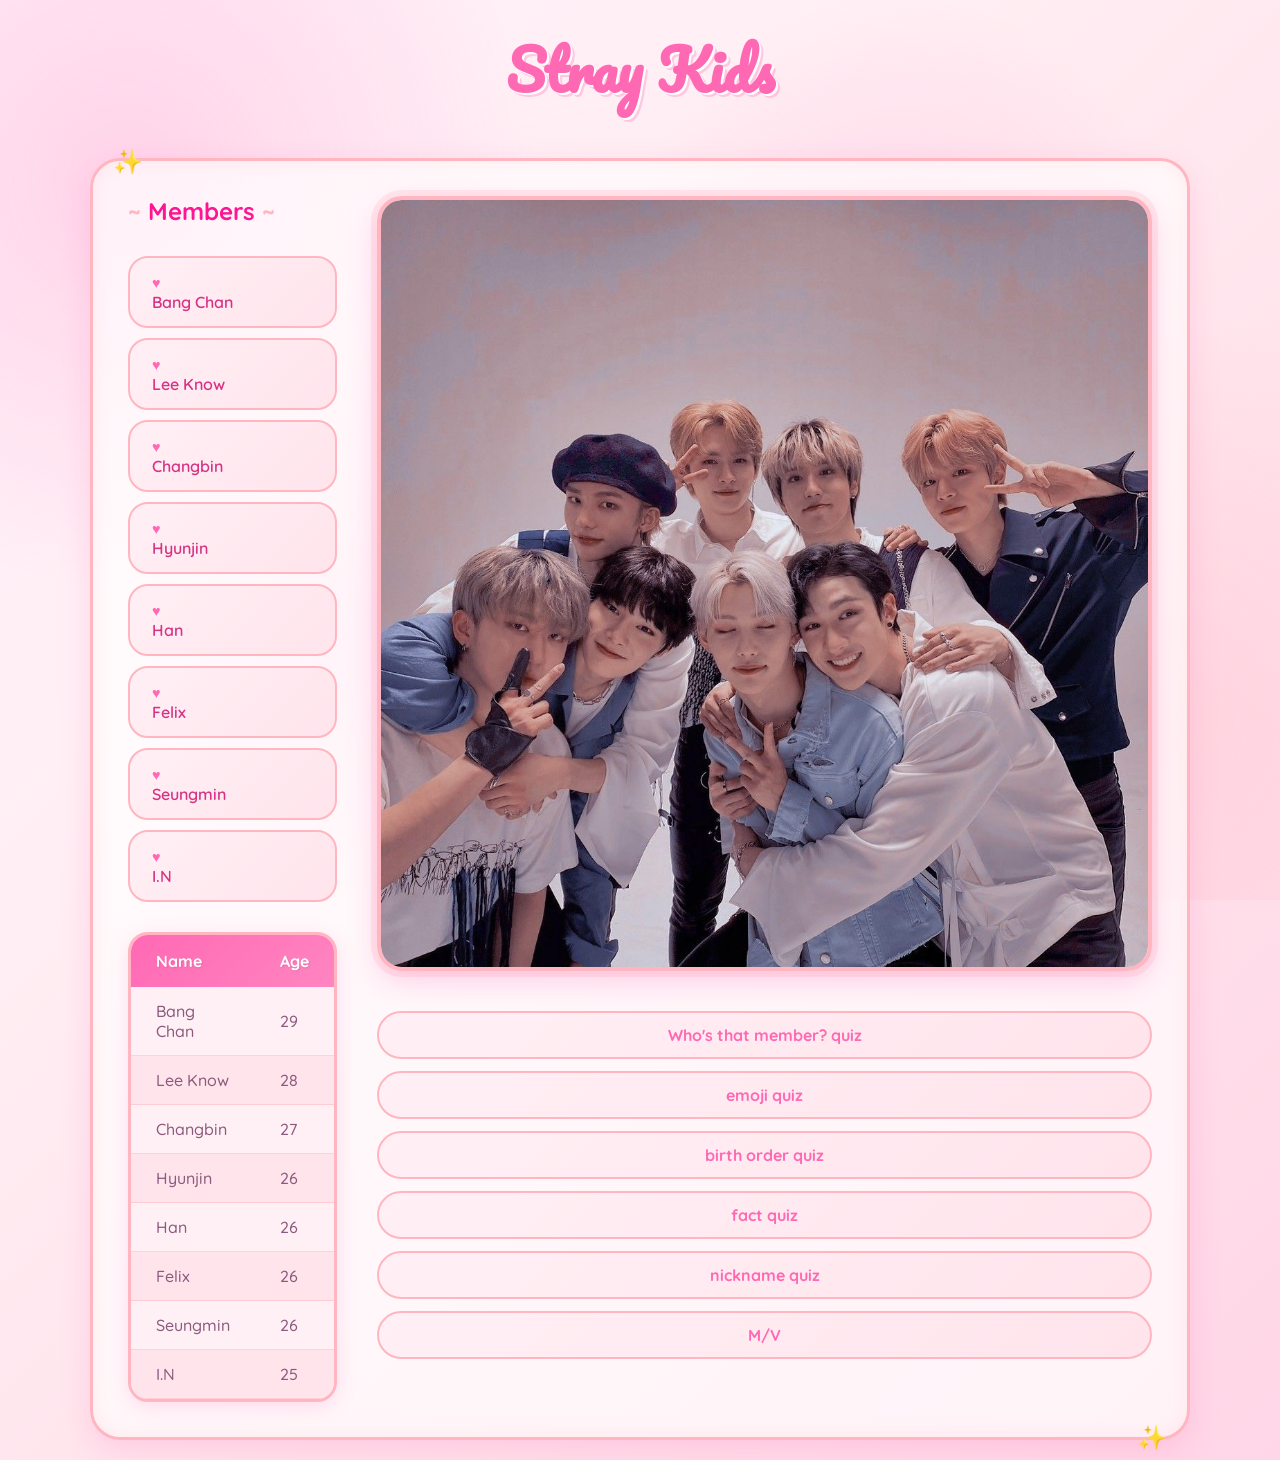
==== commit 8b32d85b: "small change" ====
--- a/index.html
+++ b/index.html
@@ -76,7 +76,7 @@
                 <a href="birth-quiz.html">birth order quiz</a>
                 <a href="fact-quiz.html">fact quiz</a>
                 <a href="nickname-quiz.html">nickname quiz</a>
-                <a href="mv.html">MV</a>
+                <a href="mv.html">M/V</a>
 
             </div>
         </div>
--- a/site.css
+++ b/site.css
@@ -505,3 +505,26 @@
     color: #991b1b !important;
     background: #fef2f2 !important;
 }
+
+/* MV page */
+.mv-container {
+    max-width: 1200px;
+    margin: 0 auto;
+    text-align: center;
+}
+
+.mv-grid {
+    display: flex;
+    flex-wrap: wrap;
+    justify-content: center;
+    align-items: center;
+    gap: 20px;
+    margin-top: 30px;
+}
+
+.mv-grid iframe {
+    border-radius: 20px;
+    border: 4px solid #ffb6c1;
+    box-shadow: 0 10px 30px rgba(255, 105, 180, 0.3);
+    max-width: 100%;
+}
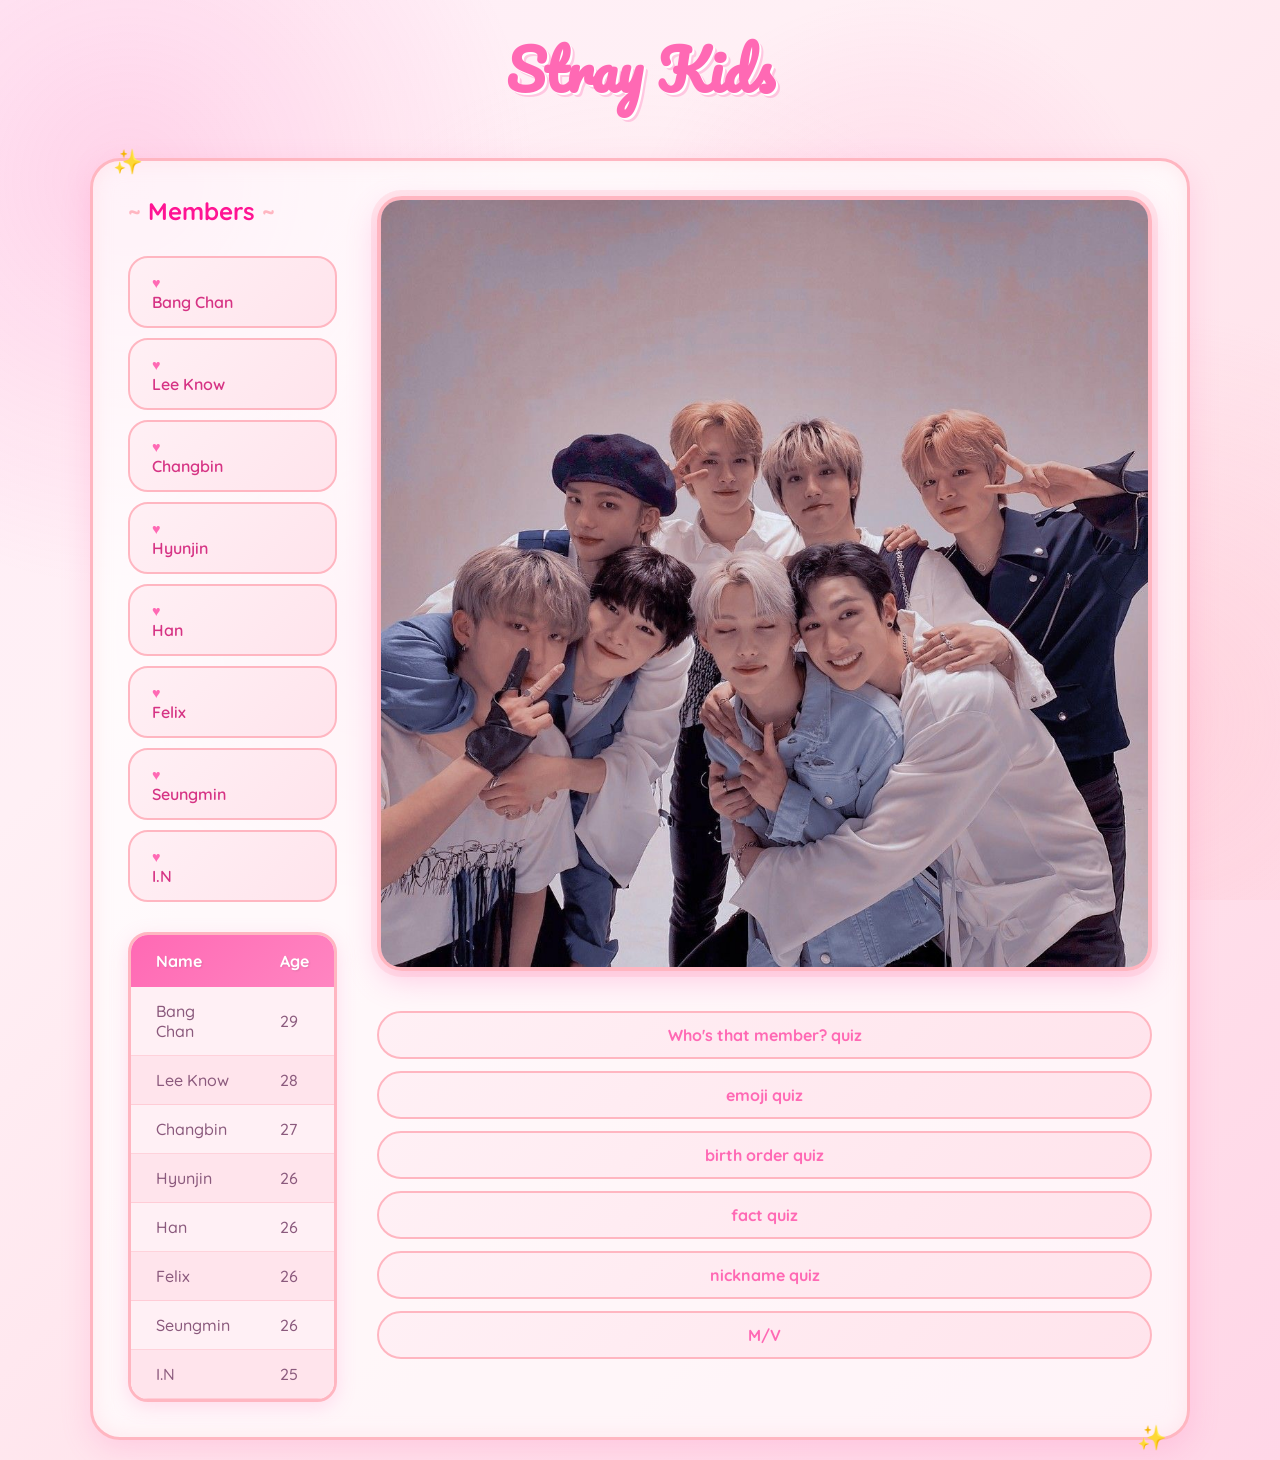
==== commit 54de8101: "names" ====
--- a/index.html
+++ b/index.html
@@ -17,7 +17,7 @@
                 <li><a href="bangchan.html">Bang Chan</a></li>
                 <li><a href="leeknow.html">Lee Know</a></li>
                 <li><a href="Changbin.html">Changbin</a></li>
-                <li><a href="hyunjin.html">Hyunjin</a></li>
+                <li><a href="Hyunjin.html">Hyunjin</a></li>
                 <li><a href="Han.html">Han</a></li>
                 <li><a href="felix.html">Felix</a></li>
                 <li><a href="seungmin.html">Seungmin</a></li>
@@ -69,6 +69,14 @@
         <div class="right-column">
             <div id="gruppe1">
                 <img src="gruppe1.jpg" width="100%">
+                <span class="member-spot" style="top: 40%; left: 29%;" data-name="Hyunjin"></span>
+                <span class="member-spot" style="top: 33%; left: 45%;" data-name="Lee Know"></span>
+                <span class="member-spot" style="top: 36%; left: 57%;" data-name="Han"></span>
+                <span class="member-spot" style="top: 36%; left: 76%;" data-name="Seungmin"></span>
+                <span class="member-spot" style="top: 57%; left: 18%;" data-name="Changbin"></span>
+                <span class="member-spot" style="top: 55%; left: 33%;" data-name="I.N"></span>
+                <span class="member-spot" style="top: 56%; left: 48%;" data-name="Felix"></span>
+                <span class="member-spot" style="top: 55%; left: 60%;" data-name="Bangchan"></span>
             </div>
             <div id="quiz">
                 <a href="quiz.html">Who's that member? quiz</a>
--- a/site.css
+++ b/site.css
@@ -220,12 +220,56 @@
 /* Image Container */
 #gruppe1 {
     position: relative;
-    overflow: hidden;
+    overflow: visible;
     border-radius: 25px;
     border: 4px solid #ffb6c1;
     box-shadow:
         0 10px 30px rgba(255, 105, 180, 0.3),
         0 0 0 6px rgba(255, 192, 203, 0.3);
+}
+
+#gruppe1 > img {
+    border-radius: 20px;
+}
+
+.member-spot {
+    position: absolute;
+    width: 12%;
+    height: 14%;
+    transform: translate(-50%, -50%);
+    border-radius: 50%;
+    cursor: pointer;
+    z-index: 2;
+}
+
+.member-spot::after {
+    content: attr(data-name);
+    position: absolute;
+    left: 110%;
+    top: 50%;
+    transform: translateY(-50%);
+    background: linear-gradient(135deg, #ff69b4, #ff85c1);
+    color: #fff;
+    padding: 6px 14px;
+    border-radius: 18px;
+    font-family: 'Quicksand', sans-serif;
+    font-weight: 700;
+    font-size: 0.9rem;
+    white-space: nowrap;
+    opacity: 0;
+    pointer-events: none;
+    box-shadow: 0 4px 12px rgba(255, 105, 180, 0.4);
+    transition: opacity 0.25s ease;
+    z-index: 3;
+}
+
+.member-spot:hover {
+    background: rgba(255, 105, 180, 0.25);
+    box-shadow: 0 0 0 3px rgba(255, 105, 180, 0.5);
+}
+
+.member-spot:hover::after {
+    opacity: 1;
 }
 
 img {
